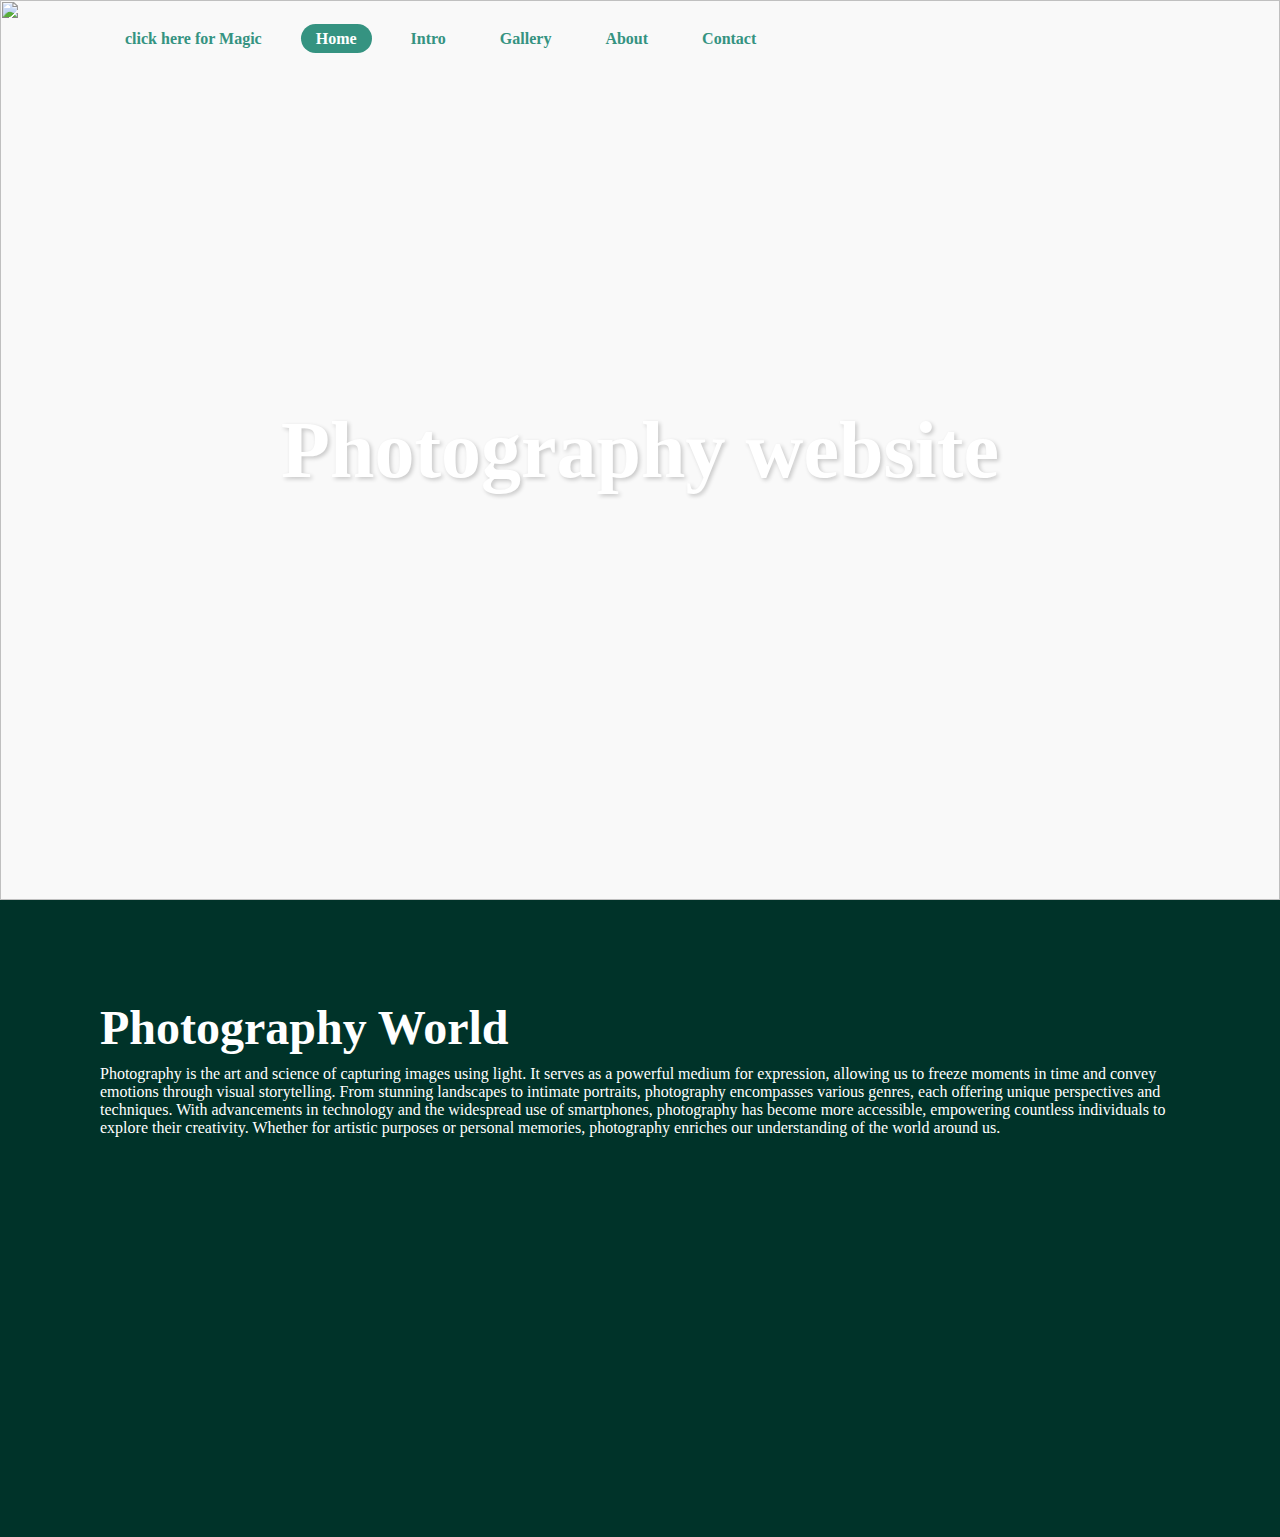
==== project front end.html @ 814e9ef5 "Add files via upload" ====
<DOCTYPE html>
<html lang="en">

<head>
    <meta charset="UTF-8">
    <meta http-equiv="X-UV-compartible" content="IE-edge">
    <meta name="viewport" content="width-device-width, initial-scale=1.0">
    <title> Photography </title>
    <link rel="stylesheet" href="pstyle.css">
 </head>

 <body>
    <header>
        
        <nav class="navigation">
         <a href="#">click here for Magic</a>
            <a href = "project front end.html" class="active">Home</a>
            <a href = "index.html">Intro</a>
            <a href = "gallery.html">Gallery</a>
            <a href = "blog.html">About</a>
            <a href = "contact.html">Contact</a>
           
         </nav>
    </header> 
    <section class="parallax">
      <img src="hill1.png" id="hill1">
      <img src="hill2.png" id="hill2">
      <img src="hill3.png" id="hill3">
      <img src="hill4.png" id="hill4">
      <img src="hill5.png" id="hill5">
      <img src="tree.png" id="tree">
      <h2 id="text">Photography website</h2>
      <img src="leaf.png" id="leaf">
      <img src="plant.png" id="plant">
    </section>

    <section class="sec">
     <h2>Photography World</h2>
     <p>
      Photography is the art and science of capturing images using light. It serves as a powerful medium for expression, allowing us to freeze moments in time and convey emotions through visual storytelling. From stunning landscapes to intimate portraits, photography encompasses various genres, each offering unique perspectives and techniques. With advancements in technology and the widespread use of smartphones, photography has become more accessible, empowering countless individuals to explore their creativity. Whether for artistic purposes or personal memories, photography enriches our understanding of the world around us.
     </p>
   </section>

         <script>
            let text = document.getElementById('text');
let leaf = document.getElementById('leaf');
let hill1 = document.getElementById('hill1');
let hill4 = document.getElementById('hill4');
let hill5 = document.getElementById('hill5');

window.addEventListener('scroll',() => {
     let value = window.scrollY;

   text.style.marginTop = value * 2.5 + 'px';
   leaf.style.top = value * -1.5 + 'px';
   leaf.style.left = value * 1.5 + 'px';
   hill5.style.left = value * 1.5 + 'px';
   hill4.style.left = value * -1.5 + 'px';
   hill1.style.top = value * 1 + 'px';
   
});
         </script>
</body>  

</html>
---- pstyle.css ----
@import url('http://fonts.googleapis.com/css2?family=poppins:wght@300;400;500;600;700;800;900&display=swap');
* {
    margin: 0;
    padding: 0;
    box-sizing: border-box;
    font-family: cursive;
}
body{
    background: #f9f9f9;
    min-height: 100vh;
    overflow-x: hidden;
}
header{
    position:absolute;
    top:0;
    left:0;
    width: 100%;
    padding: 30px 100px;
    display: flex;
    justify-content: flex-start;
    align-items:center;
    z-index: 100;
}
.logo {
    font-size: 2em;
    color:#359381;
    pointer-events: none;
    margin-right: 270px;
   }
.navigation a{
    text-decoration: none;
    color:#359381;
    padding: 6px 15px;
    border-radius: 20px;
    margin:0 10px;
    font-weight:600;
}

.navigation a:hover, 
.navigation a.active { 
      background-color: #359381;
      color:#fff;
}

.parallax {
    position: relative;
    display: flex;
    justify-content: center;
    align-items: center;
    height: 100vh;
}
#text{
    position: absolute;
    font-size: 5em;
    color: #fff;
    text-shadow: 2px 2px 4px rgba(0 ,0 ,0 ,.2);
}
.parallax img{
    position: absolute;
    top: 0;
    left: 0;
    width: 100%;
    pointer-events: none;
}
.sec{
    position: relative;
    background: #003329;
    padding: 100px;
}
.sec h2 {
    font-size: 3em;
    color: #fff;
    margin-bottom: 10px;
}
.sec p{
    font-size: lem;
    color: #fff;
    margin-bottom: 300;
}
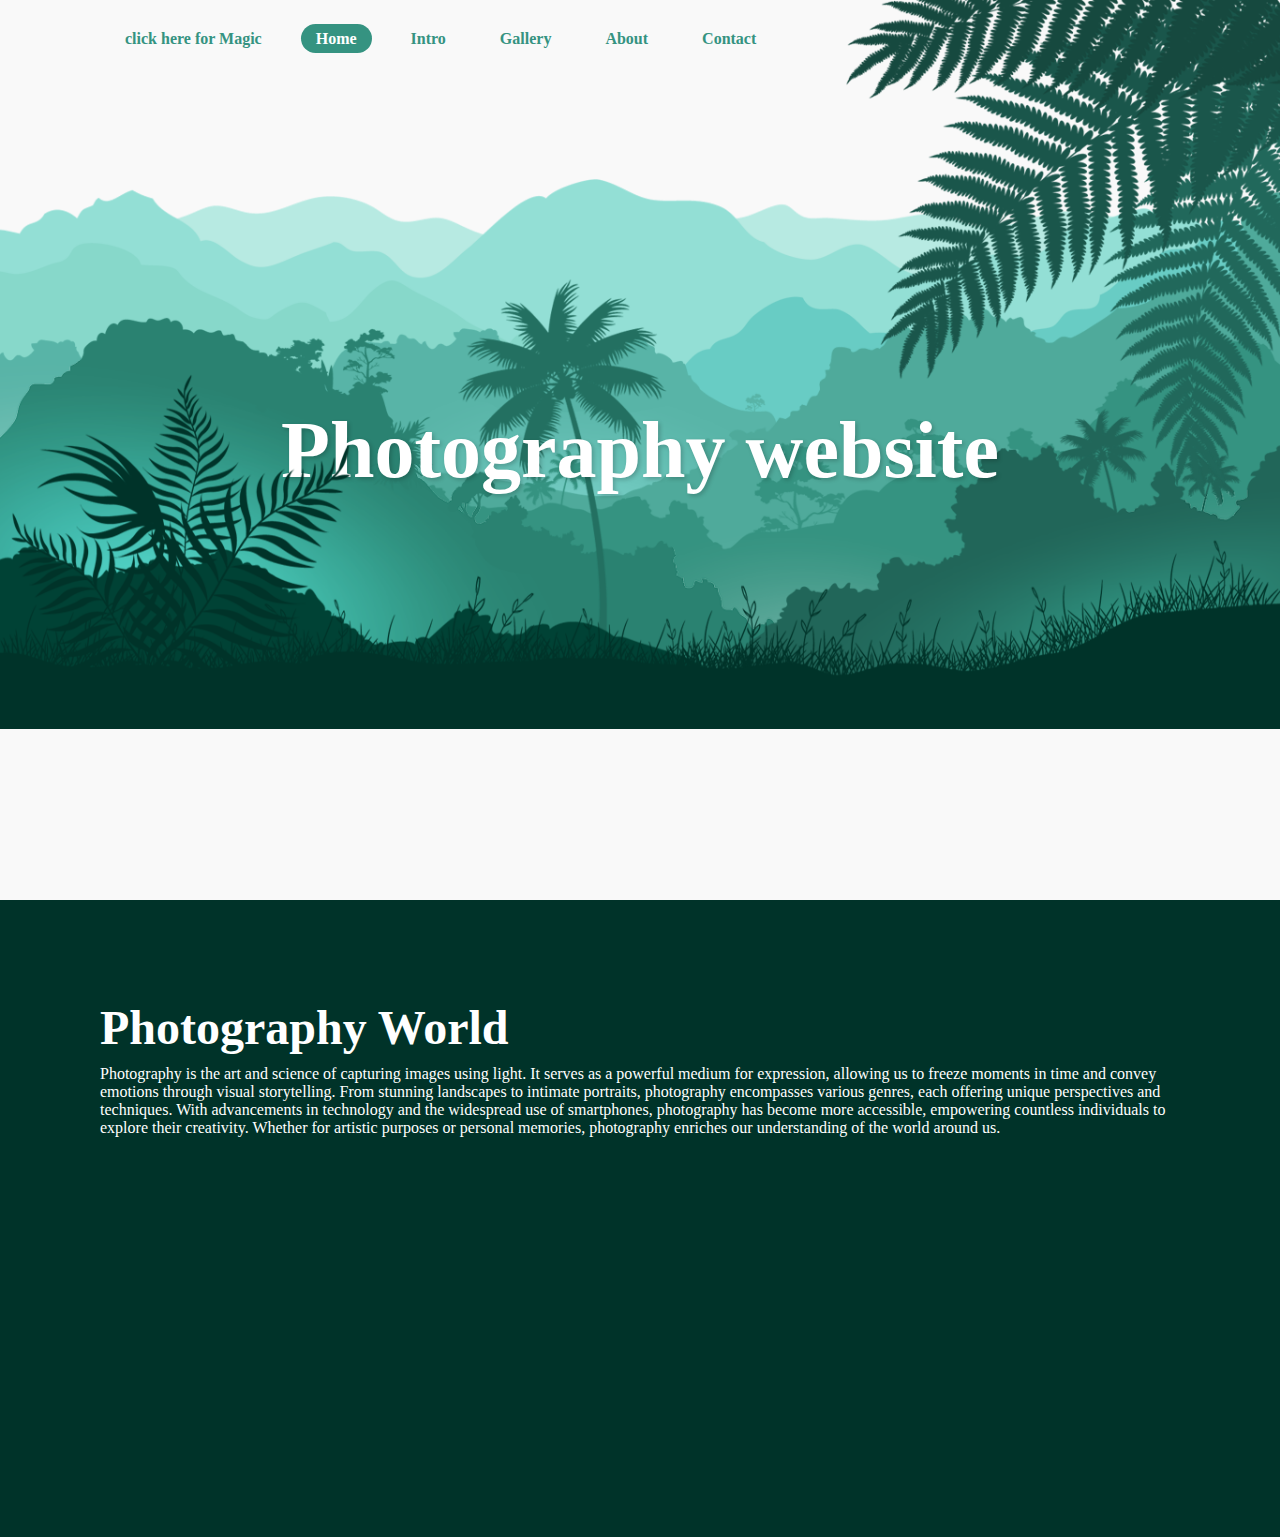
==== commit 5da7433b: "Update project front end.html" ====
--- a/project front end.html
+++ b/project front end.html
@@ -23,15 +23,15 @@
          </nav>
     </header> 
     <section class="parallax">
-      <img src="hill1.png" id="hill1">
-      <img src="hill2.png" id="hill2">
-      <img src="hill3.png" id="hill3">
-      <img src="hill4.png" id="hill4">
-      <img src="hill5.png" id="hill5">
-      <img src="tree.png" id="tree">
+      <img src="images/hill1.png" id="hill1">
+      <img src="images/hill2.png" id="hill2">
+      <img src="images/hill3.png" id="hill3">
+      <img src="images/hill4.png" id="hill4">
+      <img src="images/hill5.png" id="hill5">
+      <img src="images/tree.png" id="tree">
       <h2 id="text">Photography website</h2>
-      <img src="leaf.png" id="leaf">
-      <img src="plant.png" id="plant">
+      <img src="images/leaf.png" id="leaf">
+      <img src="images/plant.png" id="plant">
     </section>
 
     <section class="sec">
@@ -62,4 +62,4 @@
          </script>
 </body>  
 
-</html>+</html>
